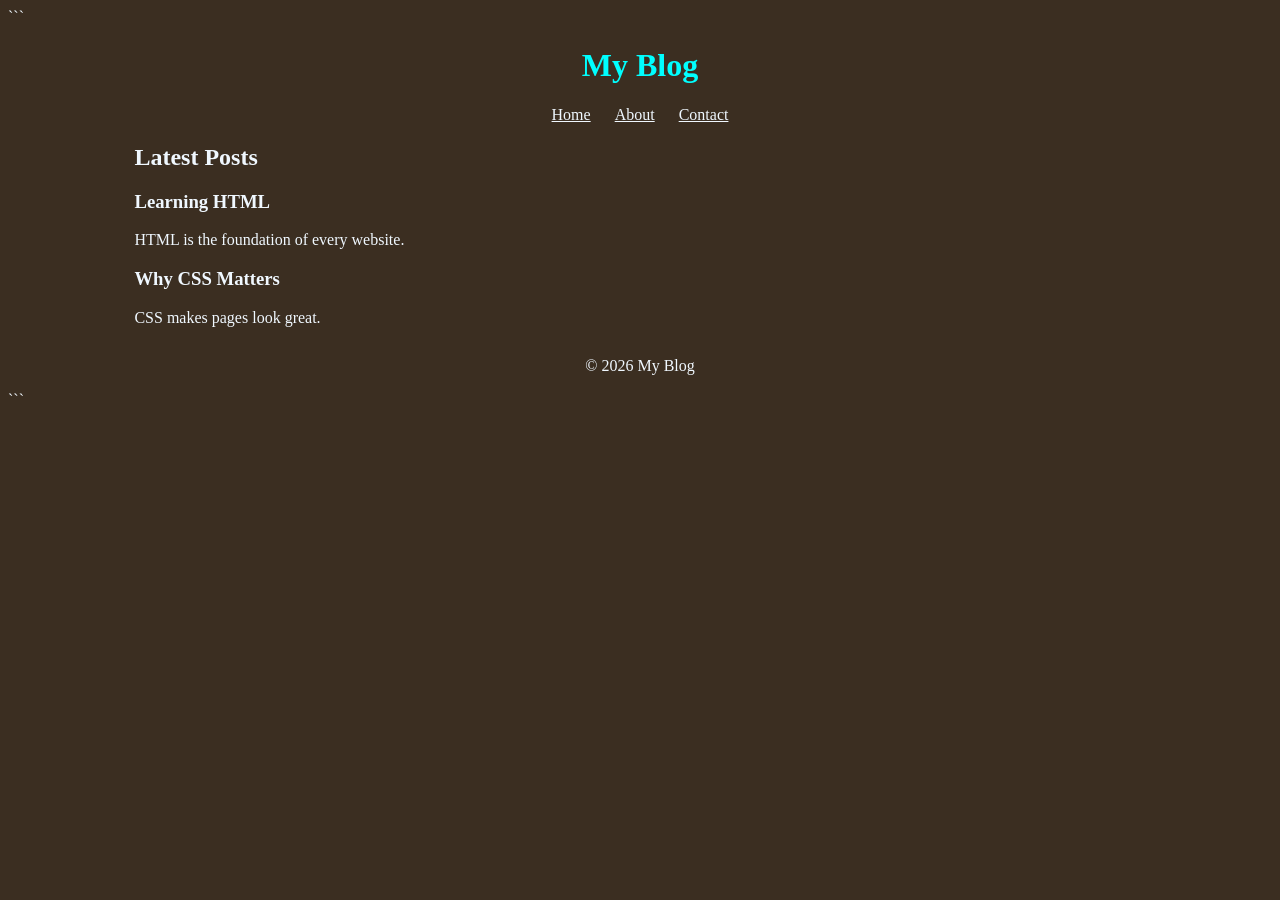
==== about.html @ 4aaa9b58 "Initial commit" ====
<!DOCTYPE html>

<html lang="en">
<head>
    <meta charset="UTF-8">
    <meta name="viewport" content="width=device-width, initial-scale=1.0">
    <title>About</title>
    <link rel="stylesheet" href="css/Stylesheet.css">
</head>

<body>

```
<header>
    <h1>My Blog</h1>

    <nav>
        <a href="index.html">Home</a>
        <a href="about.html">About</a>
        <a href="contact.html">Contact</a>
    </nav>
</header>

<main>
    <section>
        <h2>Latest Posts</h2>

        <article>
            <h3>Learning HTML</h3>
            <p>HTML is the foundation of every website.</p>
        </article>

        <article>
            <h3>Why CSS Matters</h3>
            <p>CSS makes pages look great.</p>
        </article>

    </section>
</main>

<footer>
    <p>&copy; 2026 My Blog</p>
</footer>
```

</body>
</html>
---- css/Stylesheet.css ----
h1 {
color: rgb(0, 255, 255);
width: 100%;
text-align: center;
}

body {
background-color: rgb(59, 46, 33);
color: aliceblue;
}

nav {
text-align: center;
}

nav a {
color: aliceblue;
margin: 10px;
}

main {
width: 80%;
margin: auto;
}

input, select, textarea {
margin-top: 5px;
padding: 5px;
}

fieldset {
margin-top: 15px;
}

button {
padding: 8px 15px;
}

footer {
text-align: center;
margin-top: 30px;
}
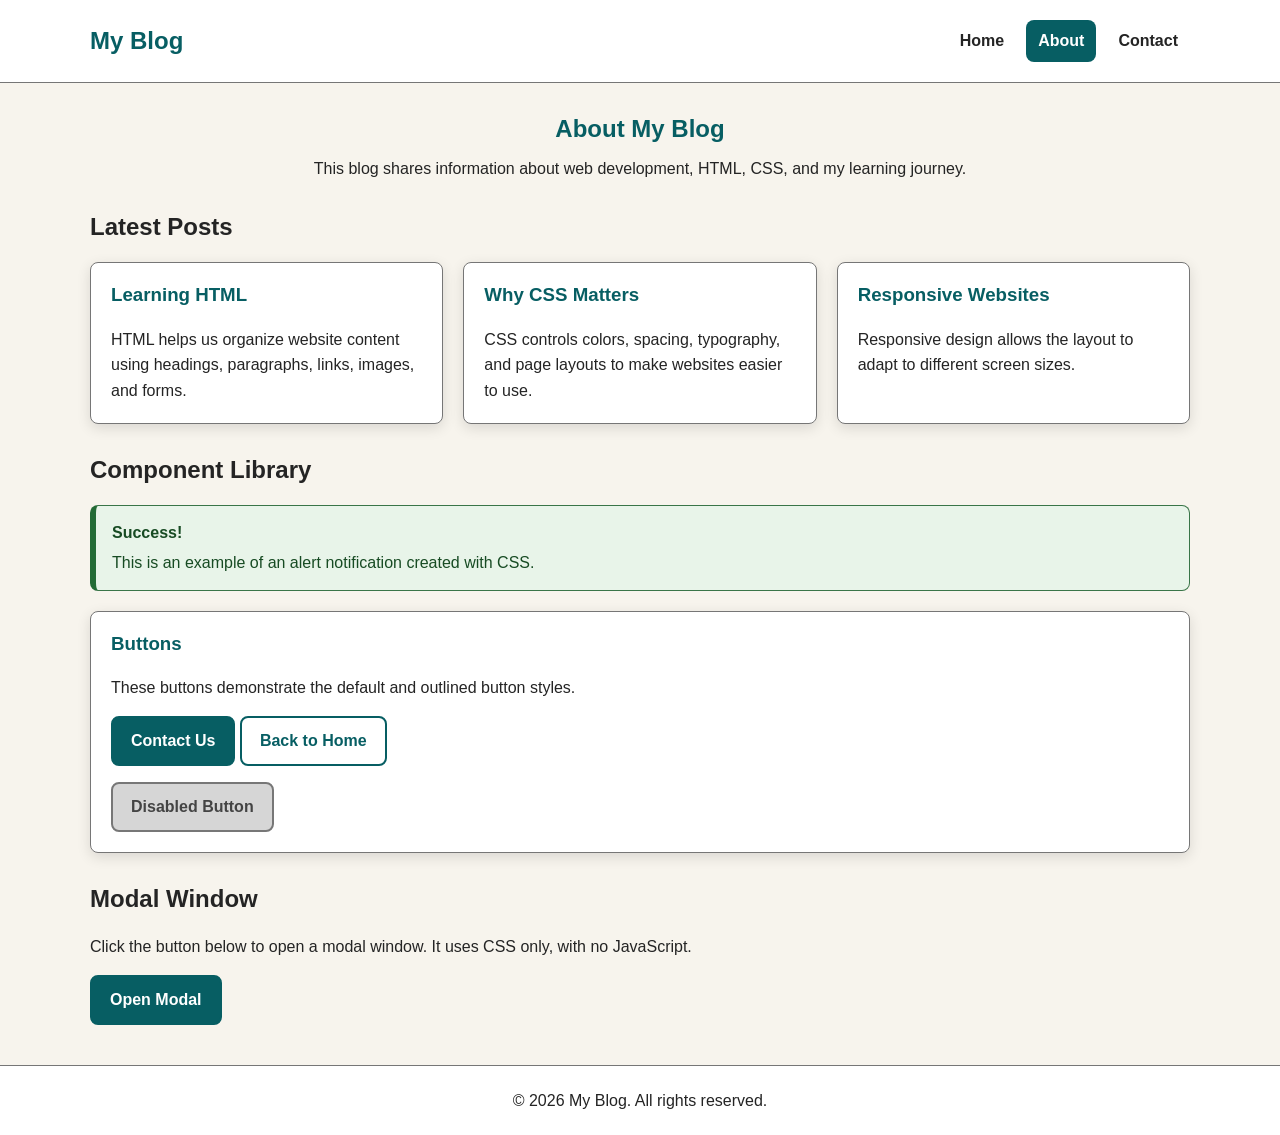
==== commit a7b747ee: "Assigment2" ====
--- a/about.html
+++ b/about.html
@@ -1,47 +1,109 @@
 <!DOCTYPE html>
-
 <html lang="en">
 <head>
     <meta charset="UTF-8">
     <meta name="viewport" content="width=device-width, initial-scale=1.0">
-    <title>About</title>
+    <meta name="description" content="Learn about the purpose of My Blog and its web development topics.">
+    <title>My Blog | About</title>
     <link rel="stylesheet" href="css/Stylesheet.css">
 </head>
-
 <body>
 
-```
-<header>
-    <h1>My Blog</h1>
+    <header class="site-header">
+        <div class="container header-content">
+            <a class="site-logo" href="index.html">My Blog</a>
 
-    <nav>
-        <a href="index.html">Home</a>
-        <a href="about.html">About</a>
-        <a href="contact.html">Contact</a>
-    </nav>
-</header>
+            <nav aria-label="Main navigation">
+                <ul>
+                    <li><a href="index.html">Home</a></li>
+                    <li><a href="about.html" aria-current="page">About</a></li>
+                    <li><a href="contact.html">Contact</a></li>
+                </ul>
+            </nav>
+        </div>
+    </header>
 
-<main>
-    <section>
-        <h2>Latest Posts</h2>
+    <main>
+        <section class="page-intro">
+            <h1>About My Blog</h1>
+            <p>This blog shares information about web development, HTML, CSS, and my learning journey.</p>
+        </section>
 
-        <article>
-            <h3>Learning HTML</h3>
-            <p>HTML is the foundation of every website.</p>
-        </article>
+        <section class="section" aria-labelledby="posts-heading">
+            <h2 id="posts-heading">Latest Posts</h2>
 
-        <article>
-            <h3>Why CSS Matters</h3>
-            <p>CSS makes pages look great.</p>
-        </article>
+            <div class="card-grid">
+                <article class="card">
+                    <h3>Learning HTML</h3>
+                    <p>HTML helps us organize website content using headings, paragraphs, links, images, and forms.</p>
+                </article>
 
-    </section>
-</main>
+                <article class="card">
+                    <h3>Why CSS Matters</h3>
+                    <p>CSS controls colors, spacing, typography, and page layouts to make websites easier to use.</p>
+                </article>
 
-<footer>
-    <p>&copy; 2026 My Blog</p>
-</footer>
-```
+                <article class="card">
+                    <h3>Responsive Websites</h3>
+                    <p>Responsive design allows the layout to adapt to different screen sizes.</p>
+                </article>
+            </div>
+        </section>
+
+        <section class="section" aria-labelledby="components-heading">
+            <h2 id="components-heading">Component Library</h2>
+
+            <div class="alert" role="status">
+                <strong>Success!</strong>
+                This is an example of an alert notification created with CSS.
+            </div>
+
+            <div class="card">
+                <h3>Buttons</h3>
+                <p>These buttons demonstrate the default and outlined button styles.</p>
+
+                <p>
+                    <a class="btn" href="contact.html">Contact Us</a>
+                    <a class="btn btn-outline" href="index.html">Back to Home</a>
+                </p>
+
+                <p>
+                    <button type="button" disabled>Disabled Button</button>
+                </p>
+            </div>
+        </section>
+
+        <section class="section" aria-labelledby="modal-heading">
+            <h2 id="modal-heading">Modal Window</h2>
+            <p>Click the button below to open a modal window. It uses CSS only, with no JavaScript.</p>
+
+            <a class="btn" href="#info-modal">Open Modal</a>
+
+            <div id="info-modal" class="modal-overlay">
+                <section class="modal-dialog"
+                         role="dialog"
+                         aria-modal="true"
+                         aria-labelledby="modal-title"
+                         aria-describedby="modal-description">
+
+                    <h2 id="modal-title">Welcome to My Blog</h2>
+
+                    <p id="modal-description">
+                        This is a CSS-only modal window. You can close it using the close link below
+                        or the Escape key by navigating away from the modal with your browser controls.
+                    </p>
+
+                    <div class="modal-actions">
+                        <a class="btn" href="#modal-heading">Close Modal</a>
+                    </div>
+                </section>
+            </div>
+        </section>
+    </main>
+
+    <footer>
+        <p>&copy; 2026 My Blog. All rights reserved.</p>
+    </footer>
 
 </body>
-</html>
+</html>
--- a/css/Stylesheet.css
+++ b/css/Stylesheet.css
@@ -1,42 +1,531 @@
+
+:root {
+    --primary: #075e63;
+    --primary-hover: #06494d;
+    --background: #f7f4ed;
+    --surface: #ffffff;
+    --text: #242424;
+    --muted-text: #4b4b4b;
+    --border: #767676;
+    --alert-background: #e8f4e9;
+    --alert-text: #174b23;
+    --radius: 8px;
+    --shadow: 0 4px 14px rgba(0, 0, 0, 0.12);
+    --container-width: 1100px;
+}
+
+* {
+    box-sizing: border-box;
+}
+
+html {
+    scroll-behavior: smooth;
+}
+
+body {
+    margin: 0;
+    background-color: var(--background);
+    color: var(--text);
+    font-family: Arial, Helvetica, sans-serif;
+    font-size: 16px;
+    line-height: 1.6;
+}
+
+img {
+    max-width: 100%;
+    height: auto;
+}
+
+a {
+    color: var(--primary);
+}
+
+a:hover {
+    text-decoration-thickness: 2px;
+}
+
+a:focus-visible,
+button:focus-visible,
+input:focus-visible,
+select:focus-visible,
+textarea:focus-visible,
+summary:focus-visible {
+    outline: 3px solid #c05a00;
+    outline-offset: 3px;
+}
+
+h1,
+h2,
+h3 {
+    line-height: 1.3;
+}
+
 h1 {
-color: rgb(0, 255, 255);
-width: 100%;
-text-align: center;
-}
-
-body {
-background-color: rgb(59, 46, 33);
-color: aliceblue;
+    color: var(--primary);
+    text-align: center;
+    margin: 0;
+}
+
+h2 {
+    margin-top: 0;
+}
+
+p {
+    margin-top: 0;
+}
+
+
+.container {
+    width: min(92%, var(--container-width));
+    margin-inline: auto;
+}
+
+
+.site-header {
+    background-color: var(--surface);
+    border-bottom: 1px solid var(--border);
+    padding: 20px 0;
+}
+
+.header-content {
+    display: flex;
+    align-items: center;
+    justify-content: space-between;
+    flex-wrap: wrap;
+    gap: 16px;
+}
+
+.site-logo {
+    color: var(--primary);
+    font-size: 1.5rem;
+    font-weight: 700;
+    text-decoration: none;
 }
 
 nav {
-text-align: center;
+    text-align: center;
+}
+
+nav ul {
+    display: flex;
+    justify-content: center;
+    flex-wrap: wrap;
+    gap: 10px;
+    list-style: none;
+    padding: 0;
+    margin: 0;
 }
 
 nav a {
-color: aliceblue;
-margin: 10px;
+    display: inline-block;
+    color: var(--text);
+    font-weight: 700;
+    text-decoration: none;
+    padding: 8px 12px;
+    border-radius: var(--radius);
+}
+
+nav a:hover,
+nav a[aria-current="page"] {
+    background-color: var(--primary);
+    color: #ffffff;
 }
 
 main {
-width: 80%;
-margin: auto;
-}
-
-input, select, textarea {
-margin-top: 5px;
-padding: 5px;
+    width: min(92%, var(--container-width));
+    margin: 30px auto;
+}
+
+.section {
+    margin-block: 30px;
+}
+
+.page-intro {
+    text-align: center;
+    margin-bottom: 28px;
+}
+
+.page-intro p {
+    max-width: 700px;
+    margin: 12px auto 0;
+}
+
+.card {
+    background-color: var(--surface);
+    border: 1px solid var(--border);
+    border-radius: var(--radius);
+    padding: 20px;
+    box-shadow: var(--shadow);
+    min-width: 0;
+}
+
+.card h3 {
+    margin-top: 0;
+    color: var(--primary);
+}
+
+.card p:last-child {
+    margin-bottom: 0;
+}
+
+.card-grid {
+    display: grid;
+    grid-template-columns: 1fr;
+    gap: 20px;
+}
+
+.wide-card {
+    grid-column: 1 / -1;
+}
+
+/* Tablet */
+@media (min-width: 701px) {
+    .card-grid {
+        grid-template-columns: repeat(2, minmax(0, 1fr));
+    }
+}
+
+/* Desktop */
+@media (min-width: 1024px) {
+    .card-grid {
+        grid-template-columns: repeat(3, minmax(0, 1fr));
+    }
+}
+
+.table-wrapper {
+    width: 100%;
+    overflow-x: auto;
+    margin-block: 16px;
+}
+
+table {
+    width: 100%;
+    border-collapse: collapse;
+    background-color: var(--surface);
+}
+
+caption {
+    text-align: left;
+    font-weight: 700;
+    padding: 10px 0;
+}
+
+th,
+td {
+    border: 1px solid var(--border);
+    padding: 12px;
+    text-align: left;
+}
+
+th {
+    background-color: var(--primary);
+    color: #ffffff;
+}
+
+tbody tr:nth-child(even) {
+    background-color: var(--background);
+}
+
+form {
+    width: 100%;
+}
+
+.form-group {
+    margin-bottom: 18px;
+}
+
+label,
+.label {
+    display: block;
+    font-weight: 700;
+    margin-bottom: 6px;
+}
+
+input,
+select,
+textarea {
+    display: block;
+    width: 100%;
+    margin-top: 5px;
+    padding: 11px 12px;
+    font: inherit;
+    color: var(--text);
+    background-color: var(--surface);
+    border: 1px solid var(--border);
+    border-radius: 5px;
+}
+
+textarea {
+    min-height: 140px;
+    resize: vertical;
 }
 
 fieldset {
-margin-top: 15px;
-}
-
+    border: 1px solid var(--border);
+    border-radius: var(--radius);
+    padding: 16px;
+    margin: 20px 0;
+}
+
+legend {
+    font-weight: 700;
+    padding-inline: 6px;
+}
+
+.choice-group {
+    display: flex;
+    flex-wrap: wrap;
+    gap: 12px 22px;
+}
+
+.choice {
+    display: flex;
+    align-items: center;
+    gap: 8px;
+    font-weight: 400;
+    margin: 0;
+}
+
+.choice input {
+    width: auto;
+    margin: 0;
+}
+
+.help-text {
+    color: var(--muted-text);
+    font-size: 0.9rem;
+    margin-top: 5px;
+}
+
+
+.btn,
 button {
-padding: 8px 15px;
+    display: inline-block;
+    border: 2px solid var(--primary);
+    border-radius: var(--radius);
+    padding: 10px 18px;
+    font: inherit;
+    font-weight: 700;
+    text-align: center;
+    text-decoration: none;
+    cursor: pointer;
+    background-color: var(--primary);
+    color: #ffffff;
+}
+
+.btn:hover,
+button:hover {
+    background-color: var(--primary-hover);
+    border-color: var(--primary-hover);
+    color: #ffffff;
+}
+
+.btn-outline {
+    background-color: transparent;
+    color: var(--primary);
+}
+
+.btn-outline:hover {
+    background-color: var(--primary);
+    color: #ffffff;
+}
+
+button:disabled,
+.btn:disabled {
+    background-color: #d6d6d6;
+    color: #444444;
+    border-color: #777777;
+    cursor: not-allowed;
+}
+
+.alert {
+    padding: 14px 16px;
+    border: 1px solid #397548;
+    border-left: 6px solid #236b36;
+    border-radius: var(--radius);
+    background-color: var(--alert-background);
+    color: var(--alert-text);
+    margin-block: 20px;
+}
+
+.alert strong {
+    display: block;
+    margin-bottom: 4px;
+}
+
+
+.modal-overlay {
+    display: none;
+}
+
+.modal-overlay:target {
+    display: flex;
+    position: fixed;
+    inset: 0;
+    z-index: 1000;
+    align-items: center;
+    justify-content: center;
+    padding: 20px;
+    background-color: rgba(0, 0, 0, 0.78);
+    overflow-y: auto;
+}
+
+.modal-dialog {
+    width: min(100%, 520px);
+    max-height: 90vh;
+    overflow-y: auto;
+    background-color: var(--surface);
+    color: var(--text);
+    border-radius: var(--radius);
+    padding: 24px;
+    box-shadow: var(--shadow);
+}
+
+.modal-dialog h2 {
+    color: var(--primary);
+}
+
+.modal-actions {
+    display: flex;
+    flex-wrap: wrap;
+    gap: 10px;
+    margin-top: 20px;
 }
 
 footer {
-text-align: center;
-margin-top: 30px;
-}
+    text-align: center;
+    margin-top: 40px;
+    padding: 22px 16px;
+    background-color: var(--surface);
+    border-top: 1px solid var(--border);
+}
+
+footer p {
+    margin: 0;
+}
+
+
+@media (max-width: 700px) {
+    .header-content {
+        flex-direction: column;
+    }
+
+    nav ul {
+        gap: 4px;
+    }
+
+    nav a {
+        padding: 8px;
+    }
+
+    main {
+        margin-top: 22px;
+    }
+
+    .card {
+        padding: 16px;
+    }
+
+    th,
+    td {
+        padding: 9px;
+    }
+
+    .modal-dialog {
+        padding: 18px;
+    }
+}
+
+@media (prefers-color-scheme: dark) {
+    :root {
+        color-scheme: dark;
+        --primary: #75dce0;
+        --primary-hover: #9ce9ec;
+        --background: #17191b;
+        --surface: #242729;
+        --text: #f5f5f5;
+        --muted-text: #d0d0d0;
+        --border: #8a8f93;
+        --alert-background: #183a26;
+        --alert-text: #e0f5e5;
+        --shadow: 0 4px 14px rgba(0, 0, 0, 0.35);
+    }
+
+    body {
+        background-color: var(--background);
+        color: var(--text);
+    }
+
+    .site-header,
+    footer,
+    .card,
+    table,
+    .modal-dialog {
+        background-color: var(--surface);
+        color: var(--text);
+    }
+
+    nav a {
+        color: var(--text);
+    }
+
+    nav a:hover,
+    nav a[aria-current="page"] {
+        background-color: var(--primary);
+        color: #101718;
+    }
+
+    input,
+    select,
+    textarea {
+        background-color: #17191b;
+        color: var(--text);
+        border-color: var(--border);
+    }
+
+    .btn,
+    button {
+        background-color: var(--primary);
+        border-color: var(--primary);
+        color: #101718;
+    }
+
+    .btn:hover,
+    button:hover {
+        background-color: var(--primary-hover);
+        border-color: var(--primary-hover);
+        color: #101718;
+    }
+
+    .btn-outline {
+        background-color: transparent;
+        color: var(--primary);
+    }
+
+    .btn-outline:hover {
+        background-color: var(--primary);
+        color: #101718;
+    }
+
+    th {
+        background-color: #075e63;
+        color: #ffffff;
+    }
+
+    tbody tr:nth-child(even) {
+        background-color: #303437;
+    }
+
+    .alert {
+        background-color: var(--alert-background);
+        color: var(--alert-text);
+        border-color: #76b886;
+    }
+
+    button:disabled,
+    .btn:disabled {
+        background-color: #414548;
+        color: #eeeeee;
+        border-color: #8a8f93;
+    }
+}
